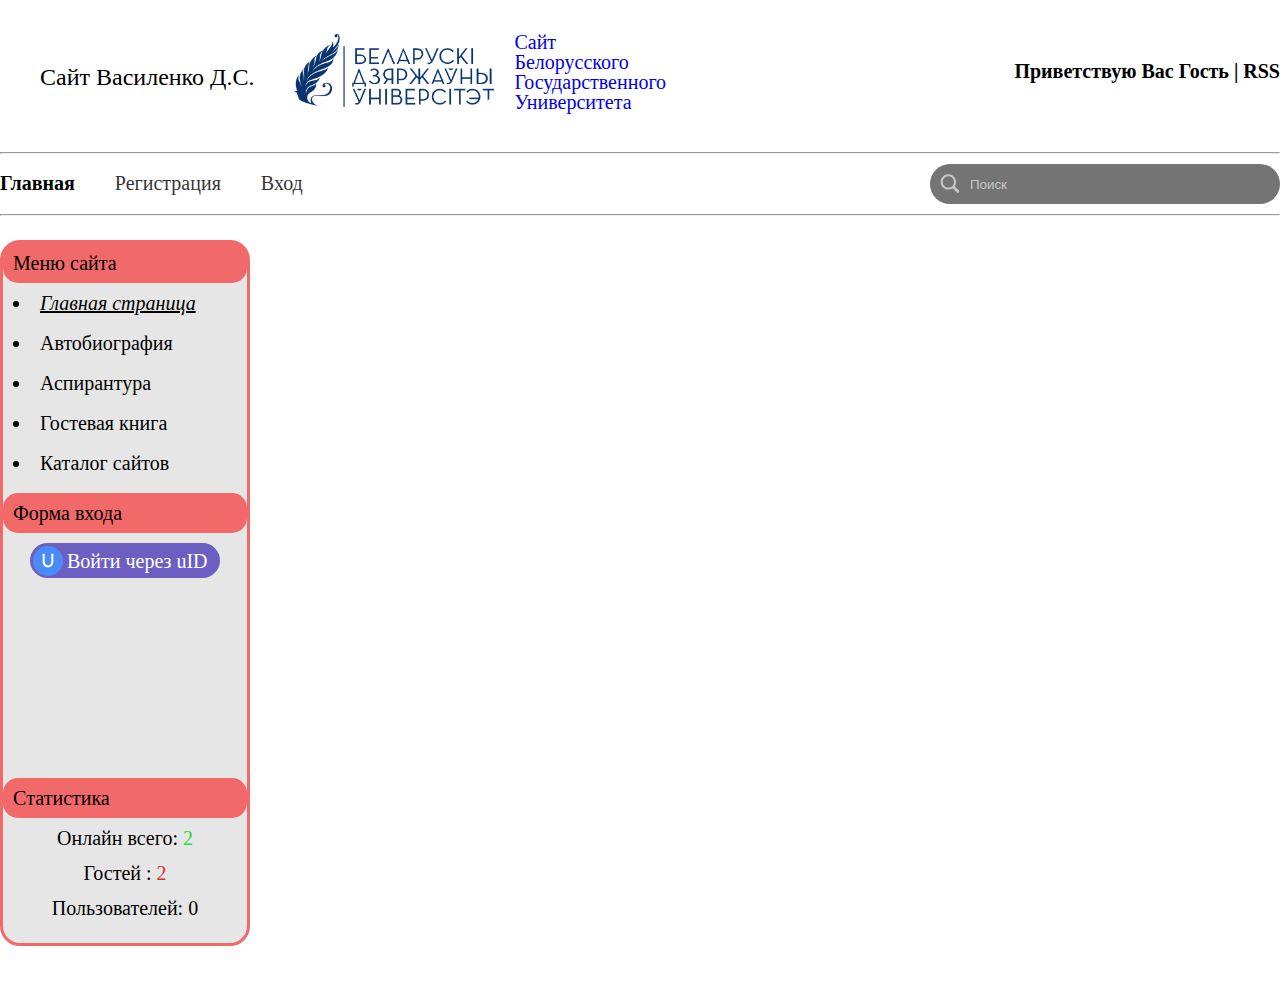
==== index.html @ d468b0c6 "add link" ====
<!doctype html>
<html lang="en">
<head>
    <meta charset="UTF-8">
    <meta name="viewport"
          content="width=device-width, user-scalable=no, initial-scale=1.0, maximum-scale=1.0, minimum-scale=1.0">
    <meta http-equiv="X-UA-Compatible" content="ie=edge">
    <link rel="shortcut icon" href="./img/bsu-favicon.png" type="image/x-icon">
    <link href="./styles/main.css" rel="stylesheet">
    <title>Military</title>
</head>
<body>
<div class="wrapper">
    <header class="header">
        <div class="header__container">
            <div class="header__content">
                <div class="header__first">
                    <p class="header__name" style="font-size: 24px">Сайт Василенко Д.С.</p>
                    <a href="https://bsu.by/" class="header__logo">
                        <img src="./img/logo.png" alt="logo" class="header__img">
                    </a>
                    <a href="https://bsu.by/" class="header__text">Сайт Белорусского Государственного Университета</a>
                </div>
                <p class="header__hello">Приветствую Вас Гость | RSS</p>
            </div>
        </div>
        <hr>
        <div class="header__container">
            <div class="header__second">
                <div class="header__menu">
                    <ul class="menu__list">
                        <li class="menu__item"><a href="" class="menu__link" style="font-weight: bold">Главная</a></li>
                        <li class="menu__item"><a href="" class="menu__link" style="opacity: 0.8">Регистрация</a></li>
                        <li class="menu__item"><a href="" class="menu__link" style="opacity: 0.8">Вход</a></li>
                    </ul>
                </div>
                <div class="search">
                    <input type="text" class="search-field" style="outline: none" placeholder="Поиск">
                    <img src="./img/lupa.svg" alt="" class="search-icon">
                </div>
            </div>
        </div>
        <hr>
    </header>
    <main class="main">
        <section class="main-page">
            <div class="main__container">
                <div class="main__menu">
                    <div class="menu__header">
                        <p class="header__title ">Меню сайта</p>
                        <ul class="header__list">
                            <li class="header__item " style="text-decoration-line: underline; font-style: italic"><a href="" class="active">Главная страница</a></li>
                            <li class="header__item"><a href="" class="active">Автобиография</a></li>
                            <li class="header__item"><a href="" class="active">Аспирантура</a></li>
                            <li class="header__item"><a href="" class="active">Гостевая книга</a></li>
                            <li class="header__item"><a href="" class="active">Каталог сайтов</a></li>
                        </ul>
                    </div>
                    <div class="menu__header">

                        <p class="header__title title">Форма входа</p>
                        <a href="" class="header__login" >
                            <div class="login">
                                <div class="board">
                                    <img src="./img/word.svg" alt="">
                                </div>
                                <p class="loginU">Войти через uID</p>
                            </div>
                        </a>
                        <div class="menu__header form">
                            <p class="header__title">Cтатистика</p>
                            <div class="form__text">
                                <p class="text__title">Онлайн всего: <span class="other-color">2</span> </p>
                                <p class="text__title">Гостей : <span class="second-color">2</span></p>
                                <p class="text__title">Пользователей: 0</p>
                            </div>
                        </div>
                    </div>
                </div>
                <div class="main__center"></div>
            </div>
        </section>
    </main>
</div>
</body>
</html>
---- styles/main.css ----
*,
*::before,
*::after {
    padding: 0;
    margin: 0;
    border: 0;
    box-sizing: border-box;
}

a {
    text-decoration: none;
}

ul,
ol,
li {
    list-style: none;
}

html,
body {
    height: 100%;
    line-height: 1;
}

body {
    font-family: Inter;
    font-size: 20px;
}

.wrapper {
    overflow: hidden;
    display: flex;
    flex-direction: column;
    min-height: 100%;
}

.main {
    flex: 1 1 auto;
}

[class*="__container"] {
    max-width: 1357px;
    margin: 0 auto;
}

.header {
    position: absolute;
    width: 100%;
    top: 0;
    left: 0;
    z-index: 30;
}

.header__container {
    min-height: 14px;
    align-items: center;

}
.header__content{
    display: flex;
    align-items: center;
    justify-content: space-between;
}


.header__first {
    min-height: 75px;
    display: flex;
    padding: 32px 0 30px 0;
    align-items: center;
}
hr {
    display: block;
    unicode-bidi: isolate;
    -webkit-margin-before: 0.5em;
    -webkit-margin-after: 0.5em;
    -webkit-margin-start: auto;
    -webkit-margin-end: auto;
    overflow: hidden;
    border-style: inset;
    border-width: 1px;
}
.header__img {
    width: 200px;
    border-radius: 20%;
}

.header__name {
    margin: 0 40px ;
    padding-top: 10px;
    text-align: center;
}

.header__text {
    margin-left: 20px;
    width: 150px;
}

.header__menu {
    display: flex;
    flex: 1 1 auto;
    padding-top: 7px;

}
.header__hello{
    line-height: 19px;
    font-weight: 700;
}

.header__second {
    display: flex;

}

.menu__list {
    display: flex;
    gap: 40px;
}

.menu__link {
    line-height: 1.2;
    color: #000;
}

.header__input {
    flex: 0 0 250px 0;

}
.search {
    background-color: #747474;
    display: inline-flex;
    border-radius: 30px;
    padding: 10px;
}

.search-icon {
    width: 20px;
    height: 20px;
    margin-right: 10px;
    order: -1;
}

.search-field {
    background-color: #747474;
    width: 300px;
    border: 0;
}
input::-webkit-input-placeholder { color: rgba(255, 255, 255, 0.6); }


.main-page {
    background-color: white;
    padding: 240px 0 50px 0;
}
.header__title{
    background-color: #F16969;
    padding: 10px 0 10px 10px;
    border-radius: 15px;
}
.main__container{
    display: flex;
}
.main__menu{
    border: solid #F16969;
    border-radius: 20px;
    width: 250px;
    background-color: #E6E6E6;
}
.header__list{
    align-items: center;
}
.header__item{
    list-style: inside;
    padding: 10px 0 10px 10px;
}
.title{
    margin-top: 10px;
}

.header__login {
    margin: 10px auto 200px;
    display: flex;
    width: 190px;
    height: 35px;
    border-radius: 20px;
    gap: 5px;
    background-color: #6D5FC2;
}

.login {
    position: relative;
    display: flex;
    align-items: center;
    padding: 10px;
    gap: 10px;
    width: 100%;
    height: 100%;
    border-radius: 20px;
    transition: background-color 0.2s ease;
}

.board {
    padding-top: 7px;
    position: absolute;
    top: 50%;
    transform: translateY(-50%);
    left: 3px;
    background-color: #498BFA;
    height: 30px;
    width: 30px;
    border-radius: 50%;
    transition: background-color 0.2s ease;
}

.board img {
    display: block;
    margin: 0 auto;
}

.header__login:hover .board {
    background-color: #F16969;
}

.header__login:hover .login {
    background-color: #ADA0FB;
}

.loginU {
    margin-left: 27px;
    color: white;
    transition: color 0.2s ease;
}

.header__login:hover .loginU {
    color: blue;
}
.form{
    margin-top: 50px;
}
.form__text{
    margin: 10px 0 10px 0;
    text-align: center;
}
.text__title{
    padding-bottom: 15px;
}
.other-color{
    color: #29DB30;
}
.second-color{
    color: #E32B2B;
}
.main__center{
    margin: 0 auto;
}
.main__friends{
    border: solid #F16969;
    border-radius: 20px;
    height: 240px;
    width: 250px;
    background-color: #E6E6E6;
}
.main{

}
a.active:hover {
    color: #E32B2B;
    text-decoration-line: underline;
    font-style: italic;
}

a:visited {
    /* Цвет посещённой ссылки */
    color: #000000;
}
.menu__item:hover{
    color: black;
    font-weight: bold;
}
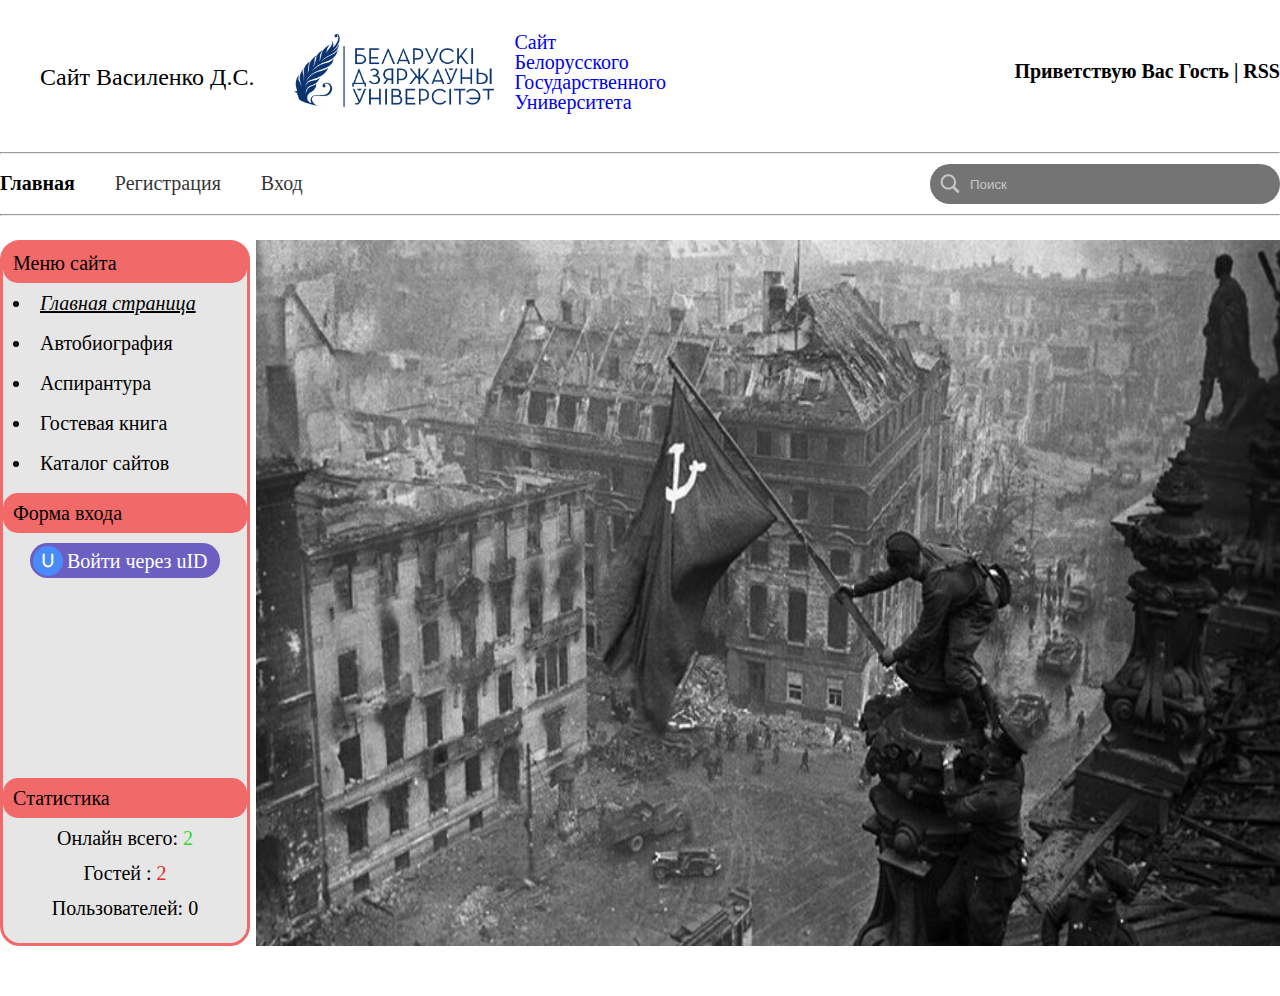
==== commit 0b780297: "main pic" ====
--- a/index.html
+++ b/index.html
@@ -78,6 +78,7 @@
                     </div>
                 </div>
                 <div class="main__center"></div>
+                <img src="./img/main.jpg"   width="80%" alt="">
             </div>
         </section>
     </main>
--- a/styles/main.css
+++ b/styles/main.css
@@ -278,4 +278,7 @@
     color: black;
     font-weight: bold;
 }
-
+.main__center{
+    text-align: center;
+}
+
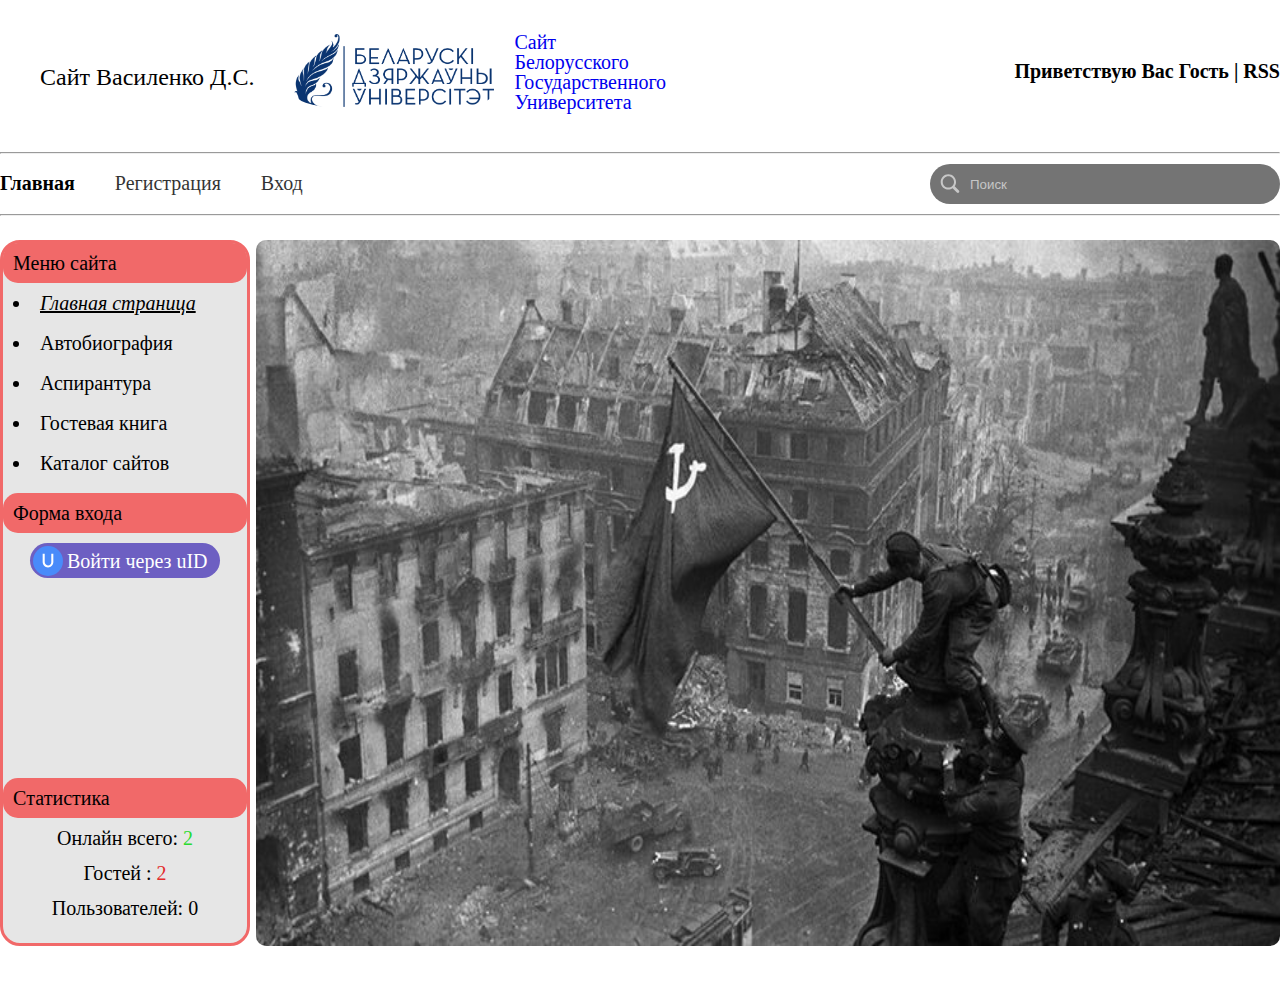
==== commit 34dbd8d8: "fix pic" ====
--- a/index.html
+++ b/index.html
@@ -78,7 +78,7 @@
                     </div>
                 </div>
                 <div class="main__center"></div>
-                <img src="./img/main.jpg"   width="80%" alt="">
+                <img src="./img/main.jpg"   width="80%" style="border-radius: 10px">
             </div>
         </section>
     </main>
